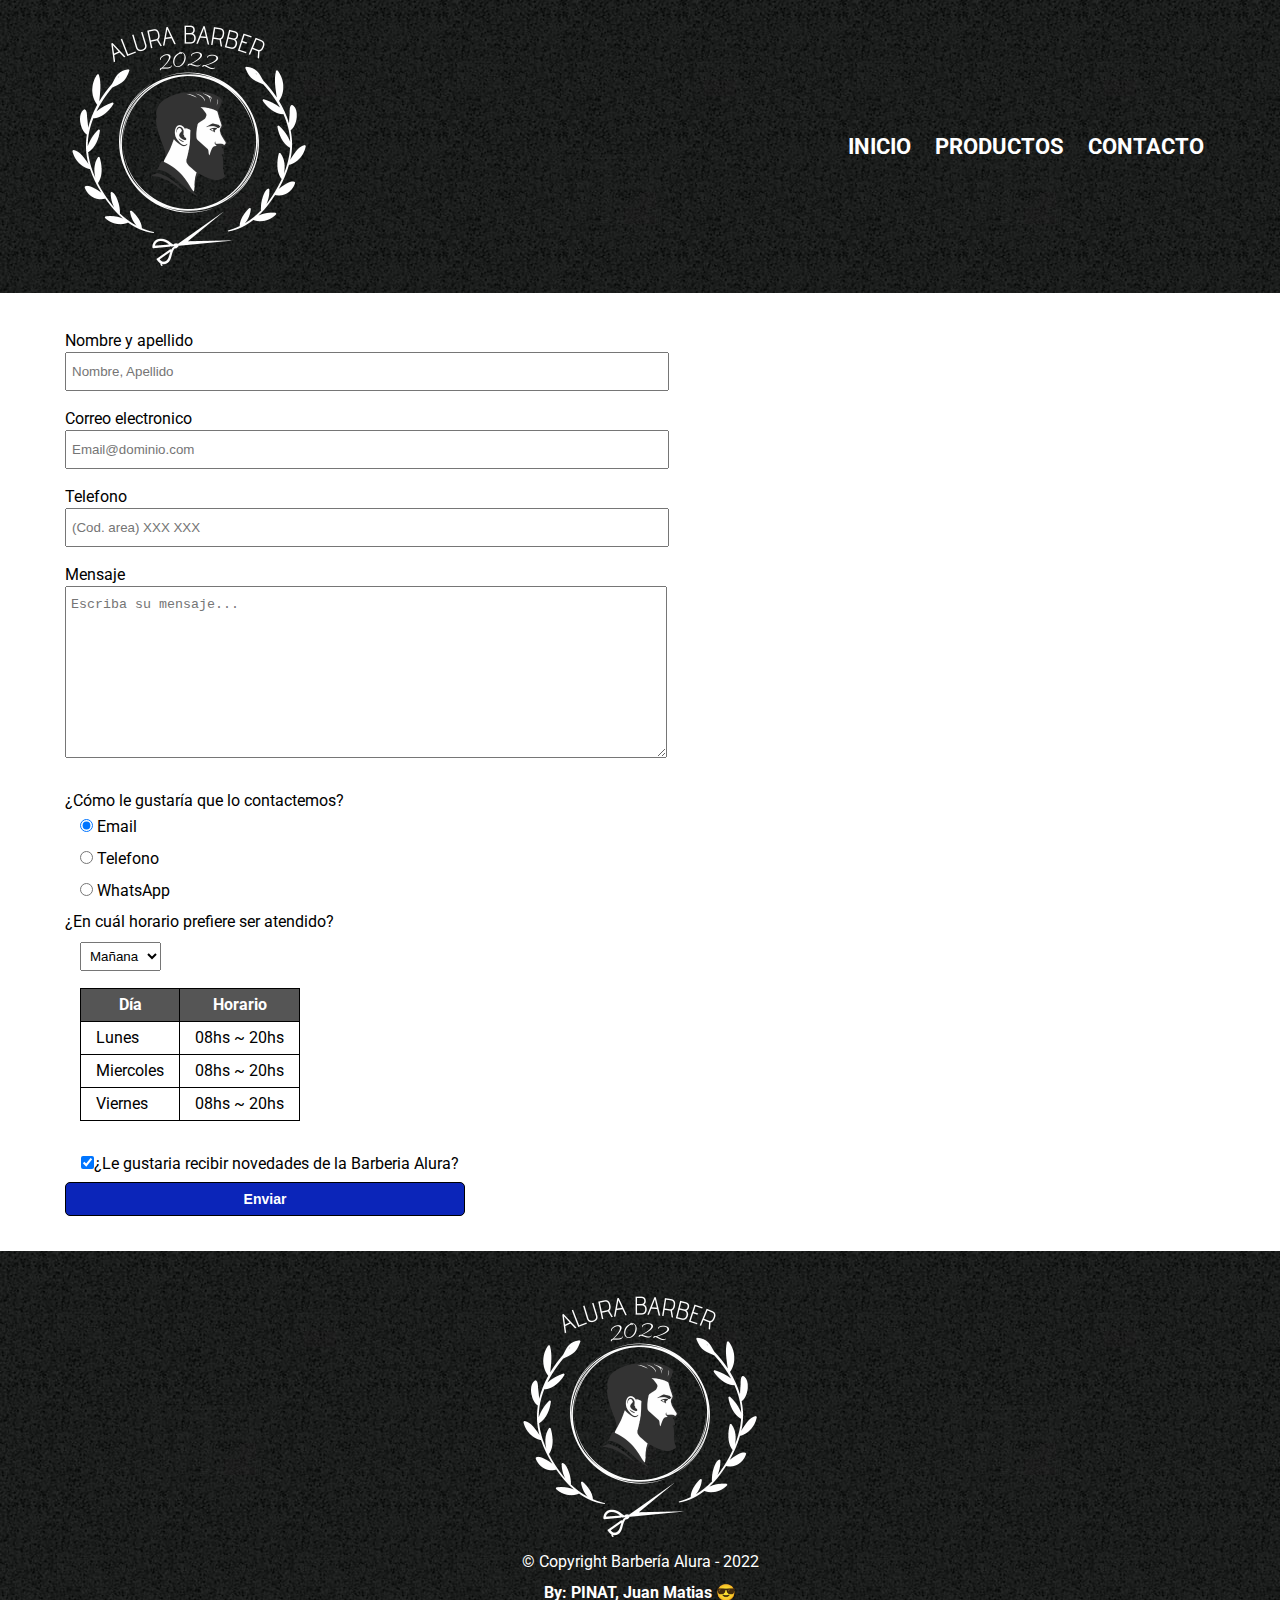
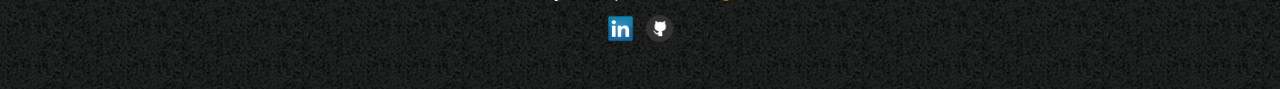
==== contacto.html @ db1a80b4 "Pagina web de una barberia (con puro HTML5 y CSS3)" ====
<!DOCTYPE html>
<html lang="es">
    <head>
        <meta charset="UTF-8">
        <title>Contacto - Barbería Alura</title>
        <link rel="stylesheet" href="reset.css">
        <link rel="stylesheet" href="style.css">
        <link href="https://fonts.googleapis.com/css2?family=Roboto:wght@300&display=swap" rel="stylesheet">
    </head>
    <!-- Cuerpo de la pagina Contacto -->
    <body>
        <!-- Encabezado -->
        <header>
            <div class="caja">
                <h1><img class="logo" src="imagenes/logo-blanco2.png"></h1>
                <nav>
                    <ul class="titulos">
                        <li>
                            <a href="/index.html">INICIO</a>
                        </li>
                        <li>
                            <a href="/productos.html">PRODUCTOS</a>
                        </li>
                        <li>
                            <a href="/contacto.html">CONTACTO</a>
                        </li>
                    </ul>
                </nav>
            </div>
        </header>
        <!-- Parte principal de la pagina -->
        <main>
            <!-- Sección de formulario, tipo de contacto y turno-->
            <form>
                <!-- Formulario -->
                <fieldset>
                    <label class="titulosForm" for="nombreapellido">Nombre y apellido</label>
                    <input type="text" id="nombreapellido" class="input-contacto" required placeholder="Nombre, Apellido">

                    <label class="titulosForm" for="correoelectronico">Correo electronico</label>
                    <input type="email" id="correoelectronico" class="input-contacto" required placeholder="Email@dominio.com">

                    <label class="titulosForm" for="telefono">Telefono</label>
                    <input type="tel" id="telefono" class="input-contacto" required placeholder="(Cod. area) XXX XXX">

                    <label class="titulosForm" for="mensaje">Mensaje</label>
                    <textarea cols="70" rows="10" id="mensaje" class="input-contacto" required placeholder="Escriba su mensaje..."></textarea>
                </fieldset>
                <!-- Tipo de contacto -->
                <fieldset class="sector-contacto">
                    <legend class="titulo-contacto">¿Cómo le gustaría que lo contactemos?</legend>
                    <label class="items-contacto" for="radio-email"><input type="radio" name="my-input" value="email" checked> Email</label>
                    <br>
                    <label class="items-contacto" for="radio-telefono"><input type="radio" name="my-input" value="telefono"> Telefono</label>
                    <br>
                    <label class="items-contacto" for="radio-whatsapp"><input type="radio" name="my-input" value="whatsapp"> WhatsApp</label>
                </fieldset>
                <!-- Turno -->
                <fieldset class="sector-turno">
                    <legend>¿En cuál horario prefiere ser atendido?</legend>
                    <select>
                        <option>Mañana</option>
                        <option>Tarde</option>
                        <option>Noche</option>
                    </select>
                    <table>
                        <thead>
                            <tr>
                                <th>Día</th>
                                <th>Horario</th>
                            </tr>
                        </thead>
                        <tbody>
                            <tr>
                                <td>Lunes</td>
                                <td>08hs ~ 20hs</td>
                            </tr>
                            <tr>
                                <td>Miercoles</td>
                                <td>08hs ~ 20hs</td>
                            </tr>
                            <tr>
                                <td>Viernes</td>
                                <td>08hs ~ 20hs</td>
                            </tr>
                        </tbody>
                    </table>
                </fieldset>
                <fieldset>
                    <label class="checkbox"><input type="checkbox" checked>¿Le gustaria recibir novedades de la Barberia Alura?</label>
                </fieldset>
                <fieldset>
                    <input type="submit" value="Enviar" class="boton">
                </fieldset>
            </form>
        </main>
        <!-- Pie de pagina -->
        <footer>
            <img src="imagenes/logo-blanco2.png">
            <p><h2>&copy Copyright Barbería Alura - 2022</h2></p>
            <p><h3>By: PINAT, Juan Matias 😎</h3></p>
            <div>
                <a href="https://www.linkedin.com/in/juanmatiaspinat/" target="_blank"><img id="LinkedIn" src="imagenes/logoLinkedIn.png" alt=""></a>
                <a href="https://www.github.com/juanmatiaspinat" target="_blank"><img id="Github" src="imagenes/logoGithub.png" alt=""></a>
            </div>
        </footer>
---- style.css ----
/*----- STYLES general -----*/
*{
    margin: 0;
    padding: 0;
    text-decoration: none;
}

body{
    font-family: 'Roboto', sans-serif; 
}

header{
    background: url(imagenes/bg.jpg);
    padding: 20px 0;
}

.caja{
    width: 90%;
    display: flex;
    justify-content: space-between;
    align-items: center;
    margin: 0 auto;
}

nav ul li a{
    color: white;
    font-size: 22px;
    font-weight: bold;
    margin: 12px;
}

nav ul{
    display: flex;
    width: 100%;
    justify-content: space-between;
}

nav ul li a:hover{
    color: #0b25b9;
}

ul li:hover{
    font-weight: bold;
    transform: scale(1.1);
    transition: .5s;
}

nav ul li a:active{
    font-weight: bold;
    color: #8c0808;
    transition: .1s;
}

footer{
    text-align: center;
    color: white;
    background: url(imagenes/bg.jpg);
    padding: 40px;
}

footer h2{
    margin-top: 10px;
}

footer h3{
    margin-top: 15px;
    margin-bottom: 10px;
    font-weight: bold;
}

.copyright{
    color: #FFFFFF;
    font-size: 14px;
    margin: 20px;
}

#Github{
    margin: 4px;
    width: 27px;
}

#LinkedIn{
    margin: 4px;
    width: 27px;
}

/*----- STYLES de Home -----*/
.banner{
    width: 100%;
}

.principal{
    padding: 3em 0;
    background: #FEFEFE;
    width: 940px;
    margin: 0 auto;
}

.titulo-principal{
    text-align: center;
    font-size: 2em;
    margin: 20px 0 1em;
    clear: left;
}

.titulo-principal:before{
    content: "[ ";
    font-weight: bold;
}

.titulo-principal:after{
    content: " ]";
    font-weight: bold;
}

.principal p{
    margin: 0 15px 1em;
}

.principal strong{
    font-weight: bold;
}

.principal em{
    font-style: italic;
}

.utensillos{
    width: 125px;
    float: left;
    margin: 0 20px 20px 0;
    border-radius: 3px;
}

.mapa{
    padding: 3em 0;
    background: linear-gradient(white, #888888);
    border-radius: 5px;
    overflow: hidden;
}

.mapa p{
    margin: 0 0 1em;
    text-align: center;
}

.mapa-contenido{
    width: 940px;
    margin: 0 auto;
    border-radius: 5px;
}

.titulo-diferenciales:before{
    content: "[ ";
    font-weight: bold;
    color: black;
}

.titulo-diferenciales:after{
    content: " ]";
    font-weight: bold;
    color: black;
}

.titulo-diferenciales{
    text-align: center;
    font-size: 2em;
    margin: 20px 0 1em;
    clear: left;
    color: white;
}

.diferenciales{
    padding: 3em 0;
    background: linear-gradient(#888888, #646060, #555555, #1b1b1b , #000000);
}

.contenido-diferenciales{
    width: 640px;
    margin: 0 auto;
}

.lista-diferenciales{
    width: 50%;
    display: inline-block;
    vertical-align: top;
    margin: 25px auto;
    color: white;
}

.imagen-diferenciales{
    width: 50%;
    transition: 400ms;
    box-shadow: 10px 10px 30px #000000;
    border-radius: 3px;
    margin-bottom: 45px;
}

.imagen-diferenciales:hover{
    opacity: 0.5;
}

.items{
    line-height: 1.5;
}

.items:before{
    content: "🞾 ";
    color: black;
}

.video{
    width: 560px;
    margin: 1em auto;
}

/*----- STYLES de Productos -----*/
.productos{
    width: 940px;
    margin: 0 auto;
    padding: 50px;
}

.productos li{
    display: inline-block;
    text-align: center;
    width: 30%;
    vertical-align: top;
    margin: 0 1.5%;
    padding: 30px 20px;
    box-sizing: border-box;
    border: 2px solid #000000;
    border-radius: 10px;
}

.productos li:hover{
    transform: scale(0.95);
    border-color: #0b25b9;
    cursor: pointer;
    font-size: 23px;
    transition: .5s;
}

.productos li:active{
    border-color: #8c0808;
}

.productos h2{
    font-size: 25px;
    font-weight: bold;
}

.producto-descripcion{
    font-size: 16px;
}

.producto-precio{
    font-size: 22px;
    font-weight: bold;
    margin-top: 10px;
}

/*----- STYLES de Contacto -----*/
body form{
    margin: 40px 50px 0;
}

body table{
    margin: 40px 70px 25px;
}

.titulosForm{ 
    margin: 0 15px 3px;
}

.input-contacto{
    display: block;
    margin: 0 15px 20px;
    padding: 10px 5px;
    width: 50%;
}

.items-contacto{
    margin: 0 0 0;
}

form label, form legend{
    display: block;
    margin: 0 0 10px;
}

.titulos-turnos{
    margin: 0px 15px 10px;
}

.opciones-turnos{
    padding: 3px 3px;
    margin: 0 15px 3px;
    border: 1px solid #000000;
    border-radius: 5px;
}

table{
    margin: 40px 40px;
}

thead{
    background: #555555;
    color: white;
    font-weight: bold;
}

td, th{
    border: 1px solid #000000;
    padding: 8px 15px;
}

iframe{
    border-radius: 5px;
}

.sector-contacto, .sector-turno, .checkbox{
    margin: 15px;
    margin-bottom: 5px;
}

.items-contacto{
    margin-left: 15px;
}

select{
    margin: 2px;
    padding: 5px;
    margin-left: 15px;
}

body table{
   margin: 15px;
}

body .checkbox{
    margin-left: 31px;
}

.boton{
    padding: 8px 25px;
    margin: 0 15px 3px;
    width: 400px;
    font-size: 14px;
    font-weight: bold;
    color: white;
    background: #0b25b9;
    border: 1px solid #000000;
    border-radius: 5px;
    transition: 1s small;
    cursor: pointer;
}

.boton:hover{
    transform: scale(1.1);
}

.boton:active{
    background: #8c0808;
}

input.boton{
    margin-left: 15px;
    margin-top: 5px;
    margin-bottom: 35px;
}

@media screen and (max-width: 480px){
    h1{
        text-align: center;
    }

    nav{
        position: auto;
    }

    .caja, .principal, .mapa-contenido, .contenido-diferenciales, .video{
        width: auto;
    }

    .banner, .lista-diferenciales, .imagen-diferenciales{
        width: 100%;
    }
}
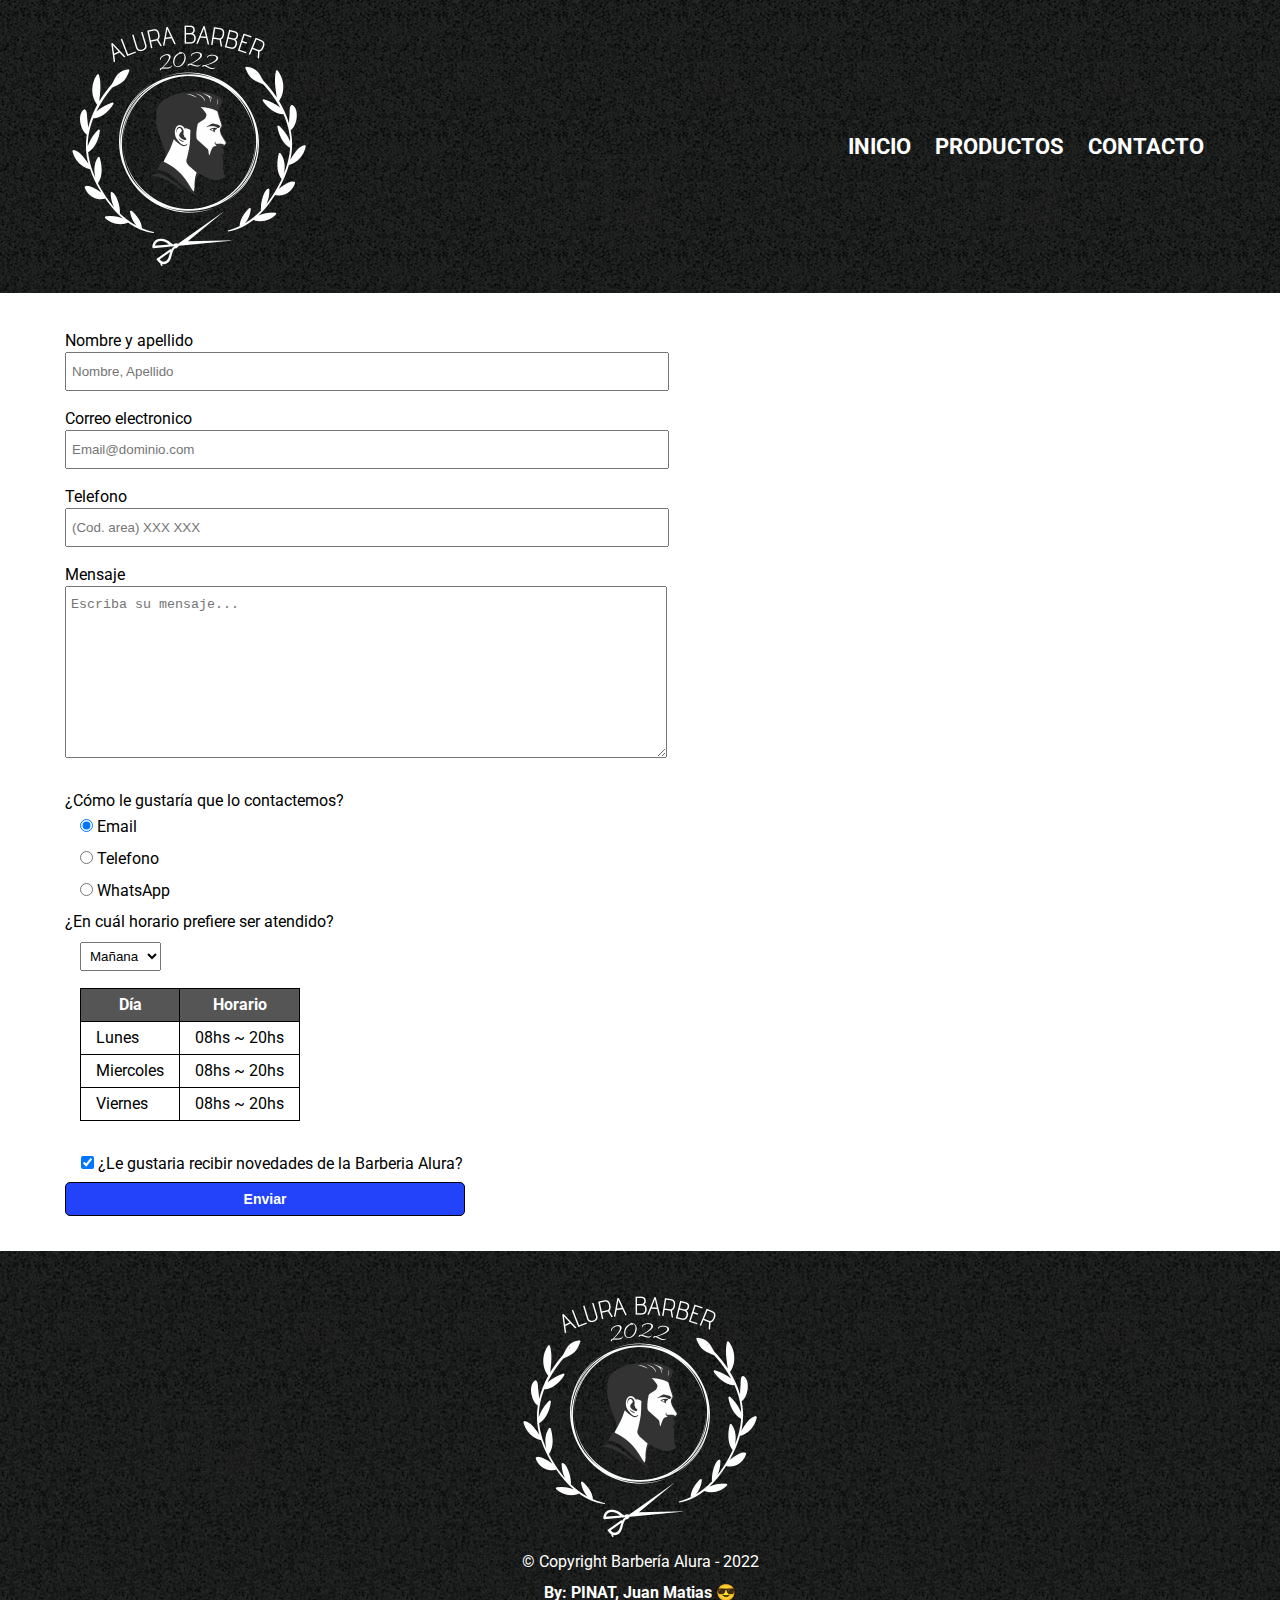
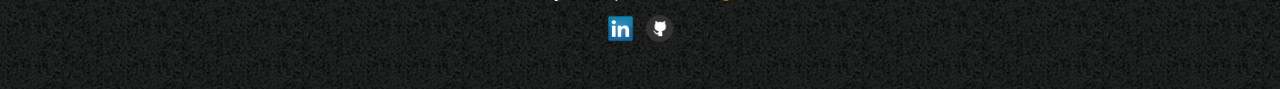
==== commit 1f039f14: "Update contacto.html" ====
--- a/contacto.html
+++ b/contacto.html
@@ -16,13 +16,13 @@
                 <nav>
                     <ul class="titulos">
                         <li>
-                            <a href="/index.html">INICIO</a>
+                            <a href="index.html">INICIO</a>
                         </li>
                         <li>
-                            <a href="/productos.html">PRODUCTOS</a>
+                            <a href="productos.html">PRODUCTOS</a>
                         </li>
                         <li>
-                            <a href="/contacto.html">CONTACTO</a>
+                            <a href="contacto.html">CONTACTO</a>
                         </li>
                     </ul>
                 </nav>
@@ -87,7 +87,7 @@
                     </table>
                 </fieldset>
                 <fieldset>
-                    <label class="checkbox"><input type="checkbox" checked>¿Le gustaria recibir novedades de la Barberia Alura?</label>
+                    <label class="checkbox"><input type="checkbox" checked> ¿Le gustaria recibir novedades de la Barberia Alura?</label>
                 </fieldset>
                 <fieldset>
                     <input type="submit" value="Enviar" class="boton">
@@ -104,4 +104,4 @@
                 <a href="https://www.github.com/juanmatiaspinat" target="_blank"><img id="Github" src="imagenes/logoGithub.png" alt=""></a>
             </div>
         </footer>
-    +    
--- a/style.css
+++ b/style.css
@@ -36,7 +36,7 @@
 }
 
 nav ul li a:hover{
-    color: #0b25b9;
+    color: #2343fa;
 }
 
 ul li:hover{
@@ -235,7 +235,7 @@
 
 .productos li:hover{
     transform: scale(0.95);
-    border-color: #0b25b9;
+    border-color: #2343fa;
     cursor: pointer;
     font-size: 23px;
     transition: .5s;
@@ -349,7 +349,7 @@
     font-size: 14px;
     font-weight: bold;
     color: white;
-    background: #0b25b9;
+    background: #2343fa;
     border: 1px solid #000000;
     border-radius: 5px;
     transition: 1s small;
